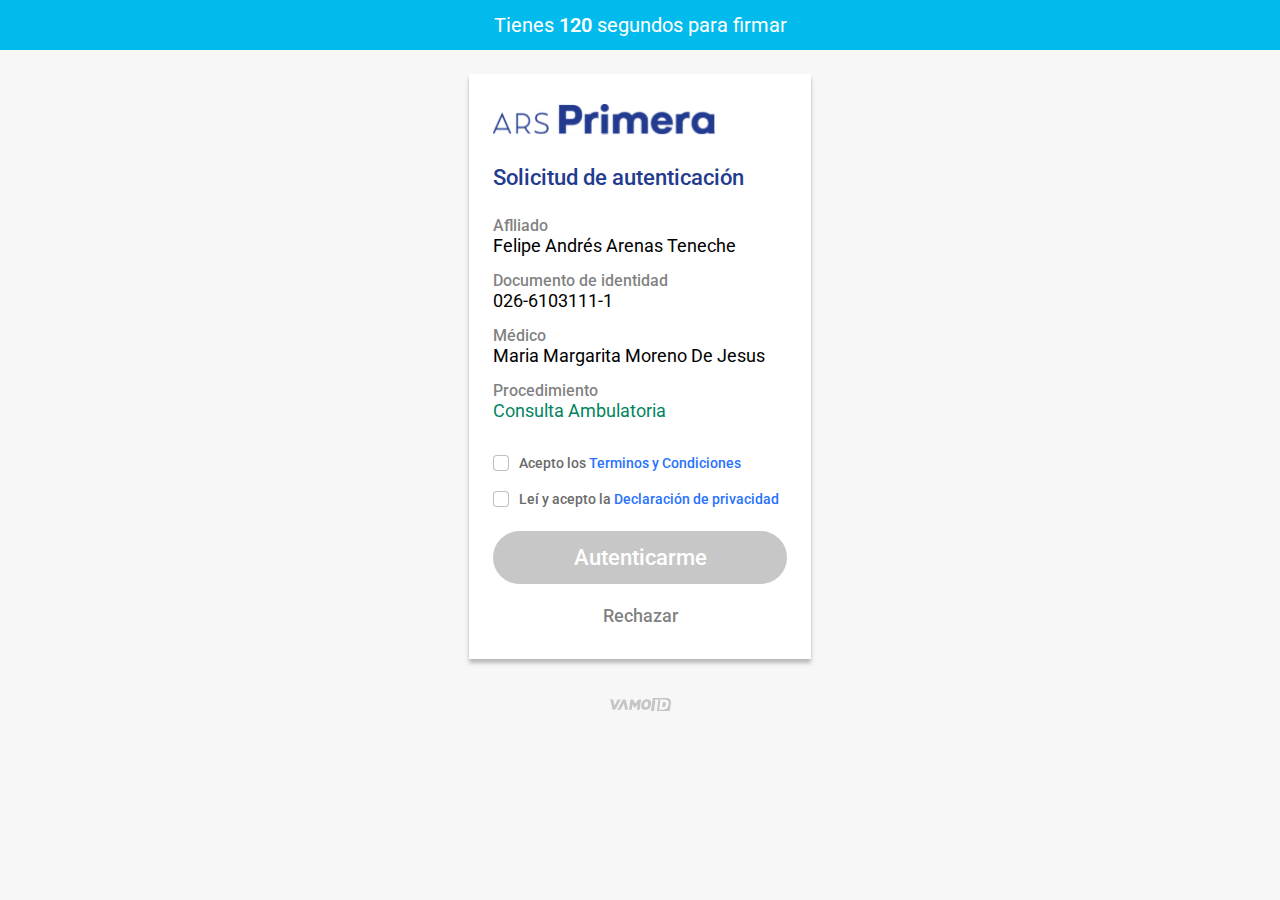
==== index.html @ 2e168176 "v-01" ====
<!doctype html>
<html lang="en">
  <head>
    <meta charset="utf-8">
    <meta name="viewport" content="width=device-width, initial-scale=1">
    <title>Bootstrap demo</title>
    <link rel="stylesheet" href="assets/css/bootstrap.min.css">
    <link rel="stylesheet" href="assets/css/main.css">
  </head>
  <body>
    <section class="mobo">
        <div class="form_layout">
            <div class="form_layout_header">
                <div class="form_header_tittle">Tienes <span>120</span> segundos para firmar</div>
            </div>
            <div class="form_layout_body pb-0">
                <div class="form_layout_body_inner">
                    <div class="form_logo"><img class="img-fluid change__img" src="assets/img/ars-logo.svg" alt=""></div>
                    <div class="form_tittle">Solicitud de autenticación</div>
                    <div class="form_row">
                        <div class="form_row_small">Aflliado</div>
                        <div class="form_row_text">Felipe Andrés Arenas Teneche</div>
                    </div>
                    <div class="form_row">
                      <div class="form_row_small">Documento de identidad</div>
                      <div class="form_row_text">026-6103111-1</div>
                    </div>
                    <div class="form_row">
                      <div class="form_row_small">Médico</div>
                      <div class="form_row_text">Maria Margarita Moreno De Jesus</div>
                    </div>
                    <div class="form_row last">
                      <div class="form_row_small">Procedimiento</div>
                      <div class="form_row_text green">Consulta Ambulatoria</div>
                    </div>
                    <div class="form_checks">
                      <div class="form_check">
                        <input class="form-check-input shadow-none"  type="checkbox" value="" id="changeinfo" onclick="myInfo()">
                        <label class="form-check-label" for="changeinfo">
                          Acepto los <span>Terminos y Condiciones</span>
                        </label>
                      </div>
                      <div class="form_check mb-0">
                        <input class="form-check-input shadow-none"  type="checkbox" id="myCheck1" onclick="myFunction()">
                        <label class="form-check-label" for="myCheck1">
                          Leí y acepto la <span>Declaración de privacidad</span>
                        </label>
                      </div>
                    </div>


                    <div class="form_btns">
                      <div>
                        <button class="form_btn_next noactive" disabled  type="button" id="nextBtn" onclick="loader()">Autenticarme</button>
                        <button class="form_btn_rechazar"  type="button" >Rechazar</button>
                      </div>
                    </div>
                </div>    
            </div>
            <div class="form_logo_end"><img class="img-fluid" src="assets/img/vamoid.svg" alt=""></div>
        </div>
        <!-- === -->
        
        <script>
        function myFunction() {
          var checkBox = document.getElementById("myCheck1");
          if (checkBox.checked == true){
            document.querySelector(".form_btn_next" ).className = "form_btn_next active";
            document.querySelector(".form_btn_next.active").disabled = false;
            
          } else {
            document.querySelector(".form_btn_next").className = "form_btn_next noactive";
            document.querySelector(".form_btn_next.noactive").disabled = true;
          }
        }
        function myInfo() {
          var checkBox = document.getElementById("changeinfo");
          if (checkBox.checked){
            document.querySelector(".img-fluid.change__img").src='assets/img/humano.svg';
            document.querySelector(".form_row_small").innerHTML = "Nombre y apellido";
          } else {
            document.querySelector(".img-fluid.change__img").src='assets/img/ars-logo.svg';
            document.querySelector(".form_row_small").innerHTML = "Solicitud de autenticación";
          }
        }
        function loader() {
          document.querySelector(".full_loader").style.display = "block" ;
          
        }
        </script>
    </section>
    <div class="full_loader mx-auto">
      <div class="full_loader_logo text-center"><img class="img-fluid" src="assets/img/loaded.svg" alt=""></div>
      <div class="full_loader_text">
        ¡Procedimiento<br>autorizado!
      </div>
      <div class="full_loader_logo_two text-center mx-auto"><img class="img-fluid w-100" src="assets/img/vamoid.svg" alt=""></div>

    </div>



    
    <script src="assets/js/bootstrap.bundle.min.js"></script>
    <script src="assets/js/main.js"></script>
  </body>
</html>
---- assets/css/main.css ----
@import url('https://fonts.googleapis.com/css2?family=Roboto:ital,wght@0,100;0,300;0,400;0,500;0,700;0,900;1,100;1,300;1,400;1,500;1,700;1,900&display=swap');
:root {
    --roboto:'Roboto', sans-serif;
}
body {
    padding: 0;
    margin: 0;
    box-sizing: border-box;
    font-family: var(--roboto);
}
body {
    background: #E5E5E5;
    /* display: flex;
    justify-content: center;
    align-items: center;
    min-height: 100vh; */
}
* {
    font-family: var(--roboto);
}

.mobo {
    margin: auto;
    /* max-width: 390px; */
    width: 100%;
    background: #F7F7F7;
    min-height: 100vh;
}
.form_layout_header {
    width: 100%;
    background: #00BBEC;
    padding: 14px 40px 13px;
}
.form_header_tittle {
    font-family: var(--roboto);
    font-weight: 400;
    font-size: 20px;
    line-height: 23px;
    text-align: center;
    color: #FFFFFF;
}
.form_header_tittle span {
    font-family: var(--roboto);
    font-weight: 600;
}
.form_layout_body {
    padding: 24px;
    max-width: 390px;
    margin: auto;
}
.form_layout_body_inner {
    padding: 30px 24px;
}
.form_logo {
    margin-bottom: 30px;
}
.form_layout .form_tittle {
    margin-bottom: 25px;
    font-weight: 500;
    font-size: 22px;
    line-height: 26px;
    color: #233B8E;
}
.form_row {
    margin-bottom: 15px;
}
.form_row_small {
    font-weight: 500;
    font-size: 16px;
    line-height: 19px;
    color: rgba(0, 0, 0, 0.5);
}
.form_row_text {
    font-weight: 400;
    font-size: 18px;
    line-height: 21px;
    color: #000000;
}
.form_row_text.green {
    color: #008562;
}
.form_row.last {
    margin-bottom: 30px;
}
.form_checks {
    margin-bottom: 20px;
}
.form_checks .form-check-label {
    font-weight: 500;
    font-size: 14px;
    line-height: 16px;
    color: #6B6B6B;
    margin-left: 6px;
}
.form_checks .form-check-label span {
    color: #2972FE;
}
.form_checks .form_check {
    margin-bottom: 12px;
}

/* Hide all steps by default: */
.tab {
display: none;

}
.form_layout_body_inner {
    background: #FFFFFF;
box-shadow: 0px 4px 4px rgba(0, 0, 0, 0.25);
}
/* Make circles that indicate the steps of the form: */
.step {
    height: 15px;
    width: 15px;
    margin: 0 2px;
    background-color: #bbbbbb;
    border: none;  
    border-radius: 50%;
    display: inline-block;
    opacity: 0.5;
}

.form_btns {

}
.step.active {
    opacity: 1;
}
#prevBtn,#nextBtn {
    background: #C7C7C7;
    border-radius: 200px;
    padding: 14px 0 13px;
    display: block;
    width: 100%;
    font-weight: 500;
    font-size: 22px;
    line-height: 26px;
    text-align: center;
    color: #FFFFFF;
    border: none;
}
.form_btn_prev {
    display: none;
}
.form_btn_rechazar {
    font-weight: 500;
    font-size: 18px;
    line-height: 21px;
    text-align: center;
    color: rgba(0, 0, 0, 0.5);
    border: none;
    box-shadow: none;
    margin-top: 20px;
    margin-bottom: 0px;
    width: 100%;
    background: none;
}
.form_btn_next.active {
    background: #008562 !important;
}
.form_logo_end {
    margin-top: 33px;
    text-align: center;
}


.full_loader {
    background: #F7F7F7;
    position: fixed;
    /* position: absolute; */
    /* max-width: 390px; */
    width: 100%;
    height: 100vh;
    z-index: 99;
    inset: 0;
    padding-top: 7vh;
    display: none;
}
.full_loader_text {
    font-weight: 500;
    font-size: 35px;
    line-height: 41px;
    text-align: center;
    color: #008562;
    margin-top: 12px;
}
.full_loader_logo_two {
    margin-top:40vh;
    width: 160px;
}

@media (max-width:380px) {
    .form_layout_header {
        padding: 14px 15px 13px;
    }
    .form_layout_body {
        padding: 12px;
    }
    .form_layout_body_inner {
        padding: 25px 15px;
    }
    .form_checks .form-check-label {
        font-size: 13px;
        line-height: 14px;
        margin-left: 3px;
    }
    .form_layout .form_tittle {
        margin-bottom: 22px;
        font-size: 20px;
        line-height: 22px;
    }
    .form_logo {
        margin-bottom: 26px;
    }
    .form_row {
        margin-bottom: 12px;
    }
    .form_row_text {
        font-size: 16px;
    }
    .form_row_small {
        font-size: 14px;
        line-height: 16px;
    }
    #prevBtn, #nextBtn {
        padding: 11px 0 12px;
        font-size: 20px;
        line-height: 26px;
    }
    .form_btn_rechazar {
        font-size: 16px;
        line-height: 21px;
        margin-top: 15px;
    }
}
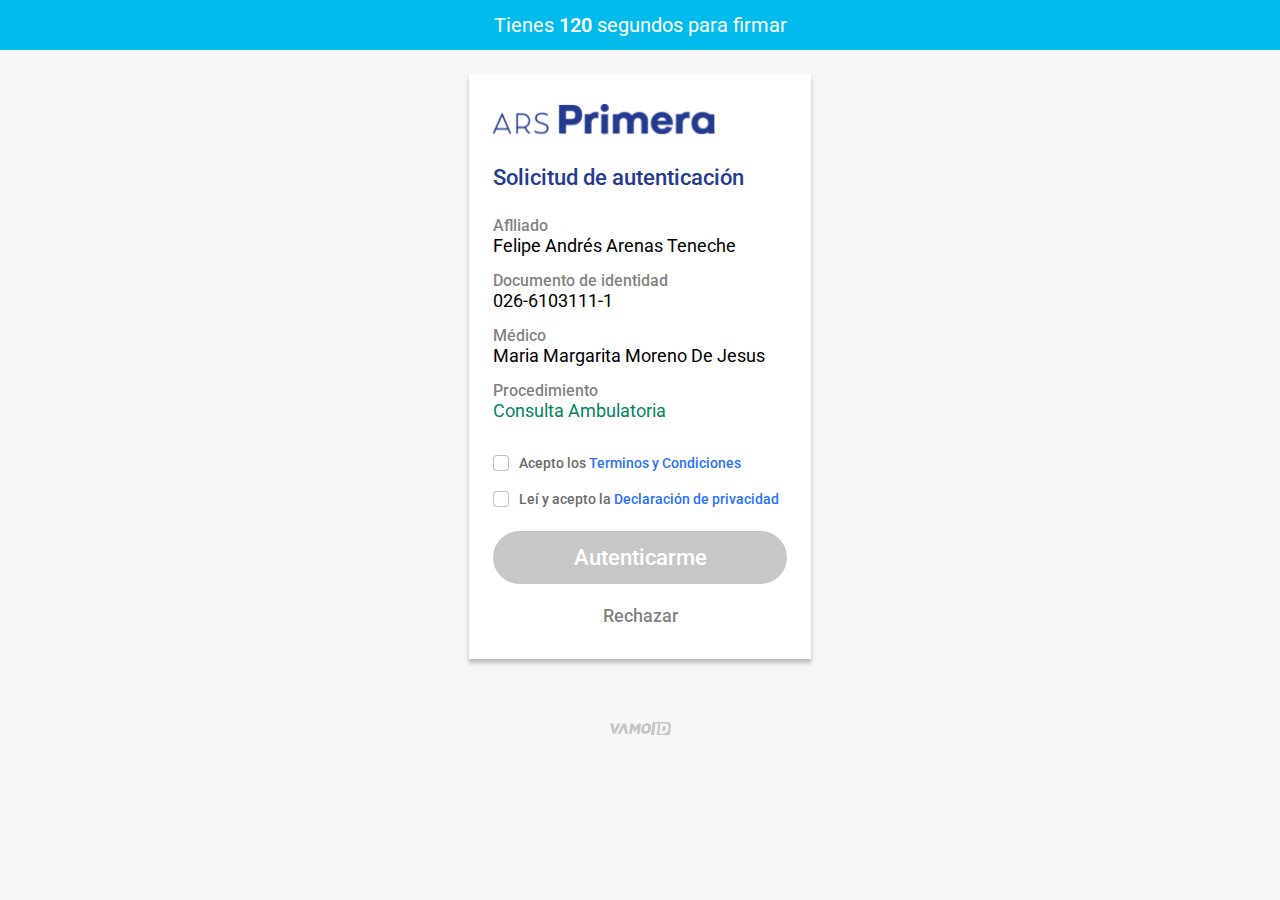
==== commit 991d5fde: "v-03" ====
--- a/index.html
+++ b/index.html
@@ -3,7 +3,7 @@
   <head>
     <meta charset="utf-8">
     <meta name="viewport" content="width=device-width, initial-scale=1">
-    <title>Bootstrap demo</title>
+    <title>Formulario</title>
     <link rel="stylesheet" href="assets/css/bootstrap.min.css">
     <link rel="stylesheet" href="assets/css/main.css">
   </head>
@@ -13,7 +13,7 @@
             <div class="form_layout_header">
                 <div class="form_header_tittle">Tienes <span>120</span> segundos para firmar</div>
             </div>
-            <div class="form_layout_body pb-0">
+            <div class="form_layout_body">
                 <div class="form_layout_body_inner">
                     <div class="form_logo"><img class="img-fluid change__img" src="assets/img/ars-logo.svg" alt=""></div>
                     <div class="form_tittle">Solicitud de autenticación</div>
@@ -37,13 +37,13 @@
                       <div class="form_check">
                         <input class="form-check-input shadow-none"  type="checkbox" value="" id="changeinfo" onclick="myInfo()">
                         <label class="form-check-label" for="changeinfo">
-                          Acepto los <span>Terminos y Condiciones</span>
+                          Acepto los <span><a href="#">Terminos y Condiciones</a></span>
                         </label>
                       </div>
                       <div class="form_check mb-0">
                         <input class="form-check-input shadow-none"  type="checkbox" id="myCheck1" onclick="myFunction()">
                         <label class="form-check-label" for="myCheck1">
-                          Leí y acepto la <span>Declaración de privacidad</span>
+                          Leí y acepto la <span><a href="#">Declaración de privacidad</a></span>
                         </label>
                       </div>
                     </div>
@@ -61,33 +61,7 @@
         </div>
         <!-- === -->
         
-        <script>
-        function myFunction() {
-          var checkBox = document.getElementById("myCheck1");
-          if (checkBox.checked == true){
-            document.querySelector(".form_btn_next" ).className = "form_btn_next active";
-            document.querySelector(".form_btn_next.active").disabled = false;
-            
-          } else {
-            document.querySelector(".form_btn_next").className = "form_btn_next noactive";
-            document.querySelector(".form_btn_next.noactive").disabled = true;
-          }
-        }
-        function myInfo() {
-          var checkBox = document.getElementById("changeinfo");
-          if (checkBox.checked){
-            document.querySelector(".img-fluid.change__img").src='assets/img/humano.svg';
-            document.querySelector(".form_row_small").innerHTML = "Nombre y apellido";
-          } else {
-            document.querySelector(".img-fluid.change__img").src='assets/img/ars-logo.svg';
-            document.querySelector(".form_row_small").innerHTML = "Solicitud de autenticación";
-          }
-        }
-        function loader() {
-          document.querySelector(".full_loader").style.display = "block" ;
-          
-        }
-        </script>
+
     </section>
     <div class="full_loader mx-auto">
       <div class="full_loader_logo text-center"><img class="img-fluid" src="assets/img/loaded.svg" alt=""></div>
@@ -97,9 +71,6 @@
       <div class="full_loader_logo_two text-center mx-auto"><img class="img-fluid w-100" src="assets/img/vamoid.svg" alt=""></div>
 
     </div>
-
-
-
     
     <script src="assets/js/bootstrap.bundle.min.js"></script>
     <script src="assets/js/main.js"></script>
--- a/assets/css/main.css
+++ b/assets/css/main.css
@@ -18,6 +18,9 @@
 * {
     font-family: var(--roboto);
 }
+a {
+    text-decoration: none;
+}
 
 .mobo {
     margin: auto;
@@ -92,7 +95,7 @@
     color: #6B6B6B;
     margin-left: 6px;
 }
-.form_checks .form-check-label span {
+.form_checks .form-check-label span a {
     color: #2972FE;
 }
 .form_checks .form_check {
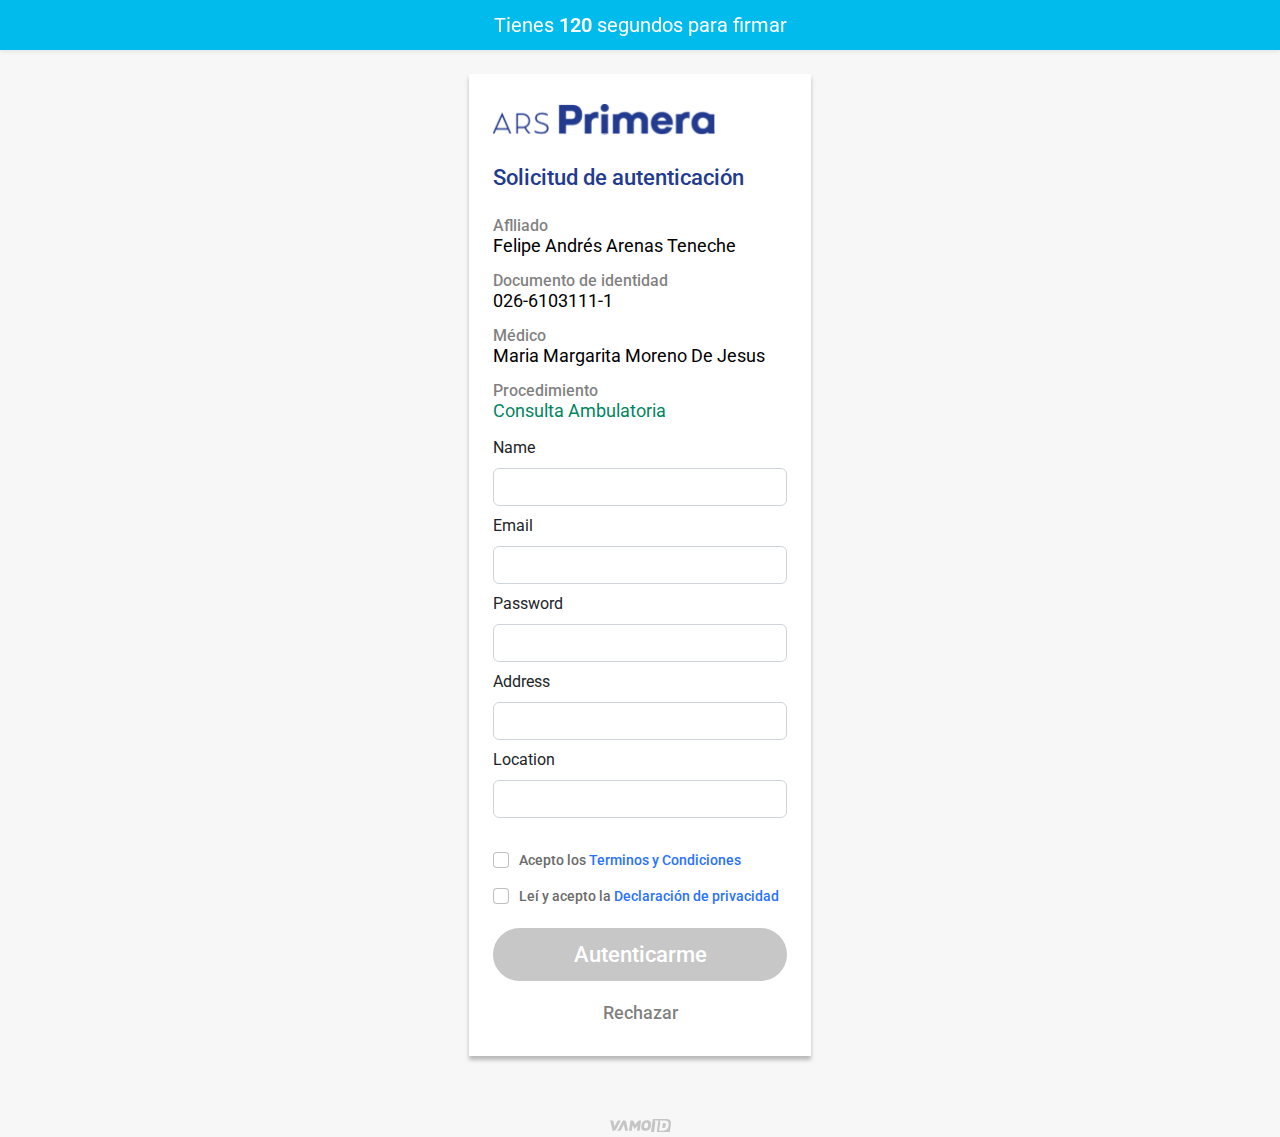
==== commit f4b242ff: "v-05" ====
--- a/index.html
+++ b/index.html
@@ -10,7 +10,7 @@
   <body>
     <section class="mobo">
         <div class="form_layout">
-            <div class="form_layout_header">
+            <div class="form_layout_header shadow-sm position-fixed top-0">
                 <div class="form_header_tittle">Tienes <span>120</span> segundos para firmar</div>
             </div>
             <div class="form_layout_body">
@@ -29,10 +29,33 @@
                       <div class="form_row_small">Médico</div>
                       <div class="form_row_text">Maria Margarita Moreno De Jesus</div>
                     </div>
-                    <div class="form_row last">
+                    <div class="form_row">
                       <div class="form_row_small">Procedimiento</div>
                       <div class="form_row_text green">Consulta Ambulatoria</div>
                     </div>
+                    <form class="form_row last">
+                      <div class="mb-2">
+                        <label for="exampleInputtext1" class="form-label">Name</label>
+                        <input type="text" class="form-control" id="exampleInputtext1">
+                      </div>
+                      <div class="mb-2">
+                        <label for="exampleInputEmail1" class="form-label">Email</label>
+                        <input type="email" class="form-control" id="exampleInputEmail1" aria-describedby="emailHelp">
+                      </div>
+                      <div class="mb-2">
+                        <label for="exampleInputPassword1" class="form-label">Password</label>
+                        <input type="password" class="form-control" id="exampleInputPassword1">
+                      </div>
+                      <div class="mb-2">
+                        <label for="exampleInputEmail1" class="form-label">Address</label>
+                        <input type="email" class="form-control" id="exampleInputEmail1" aria-describedby="emailHelp">
+                      </div>
+                      <div class="mb-2">
+                        <label for="exampleInputEmail1" class="form-label">Location</label>
+                        <input type="email" class="form-control" id="exampleInputEmail1" aria-describedby="emailHelp">
+                      </div>
+                      
+                    </form>
                     <div class="form_checks">
                       <div class="form_check">
                         <input class="form-check-input shadow-none"  type="checkbox" value="" id="changeinfo" onclick="myInfo()">
@@ -51,27 +74,28 @@
 
                     <div class="form_btns">
                       <div>
-                        <button class="form_btn_next noactive" disabled  type="button" id="nextBtn" onclick="loader()">Autenticarme</button>
-                        <button class="form_btn_rechazar"  type="button" >Rechazar</button>
+                        <button  class="form_btn_next noactive" type="button" id="nextBtn" onclick="loader()">Autenticarme</button>
+                        <button class="form_btn_rechazar"  type="button" onclick="loader_gif()" >Rechazar</button>
                       </div>
                     </div>
                 </div>    
             </div>
             <div class="form_logo_end"><img class="img-fluid" src="assets/img/vamoid.svg" alt=""></div>
         </div>
-        <!-- === -->
-        
-
     </section>
+    <div id="hideDiv">
+      <div class="load_gif">
+        <div class="loading"></div>
+      </div>
+    </div>
     <div class="full_loader mx-auto">
       <div class="full_loader_logo text-center"><img class="img-fluid" src="assets/img/loaded.svg" alt=""></div>
       <div class="full_loader_text">
         ¡Procedimiento<br>autorizado!
       </div>
       <div class="full_loader_logo_two text-center mx-auto"><img class="img-fluid w-100" src="assets/img/vamoid.svg" alt=""></div>
-
     </div>
-    
+    <script src="https://cdnjs.cloudflare.com/ajax/libs/jquery/3.3.1/jquery.min.js"></script>
     <script src="assets/js/bootstrap.bundle.min.js"></script>
     <script src="assets/js/main.js"></script>
   </body>
--- a/assets/css/main.css
+++ b/assets/css/main.css
@@ -1,39 +1,41 @@
 @import url('https://fonts.googleapis.com/css2?family=Roboto:ital,wght@0,100;0,300;0,400;0,500;0,700;0,900;1,100;1,300;1,400;1,500;1,700;1,900&display=swap');
+
 :root {
-    --roboto:'Roboto', sans-serif;
-}
+    --roboto: 'Roboto', sans-serif;
+}
+
 body {
     padding: 0;
     margin: 0;
     box-sizing: border-box;
     font-family: var(--roboto);
 }
+
 body {
     background: #E5E5E5;
-    /* display: flex;
-    justify-content: center;
-    align-items: center;
-    min-height: 100vh; */
-}
+}
+
 * {
     font-family: var(--roboto);
 }
+
 a {
     text-decoration: none;
 }
 
 .mobo {
     margin: auto;
-    /* max-width: 390px; */
     width: 100%;
     background: #F7F7F7;
     min-height: 100vh;
 }
+
 .form_layout_header {
     width: 100%;
     background: #00BBEC;
     padding: 14px 40px 13px;
 }
+
 .form_header_tittle {
     font-family: var(--roboto);
     font-weight: 400;
@@ -42,21 +44,27 @@
     text-align: center;
     color: #FFFFFF;
 }
+
 .form_header_tittle span {
     font-family: var(--roboto);
     font-weight: 600;
 }
+
 .form_layout_body {
     padding: 24px;
     max-width: 390px;
     margin: auto;
-}
+    margin-top: 50px;
+}
+
 .form_layout_body_inner {
     padding: 30px 24px;
 }
+
 .form_logo {
     margin-bottom: 30px;
 }
+
 .form_layout .form_tittle {
     margin-bottom: 25px;
     font-weight: 500;
@@ -64,30 +72,37 @@
     line-height: 26px;
     color: #233B8E;
 }
+
 .form_row {
     margin-bottom: 15px;
 }
+
 .form_row_small {
     font-weight: 500;
     font-size: 16px;
     line-height: 19px;
     color: rgba(0, 0, 0, 0.5);
 }
+
 .form_row_text {
     font-weight: 400;
     font-size: 18px;
     line-height: 21px;
     color: #000000;
 }
+
 .form_row_text.green {
     color: #008562;
 }
+
 .form_row.last {
     margin-bottom: 30px;
 }
+
 .form_checks {
     margin-bottom: 20px;
 }
+
 .form_checks .form-check-label {
     font-weight: 500;
     font-size: 14px;
@@ -95,41 +110,42 @@
     color: #6B6B6B;
     margin-left: 6px;
 }
+
 .form_checks .form-check-label span a {
     color: #2972FE;
 }
+
 .form_checks .form_check {
     margin-bottom: 12px;
 }
 
-/* Hide all steps by default: */
 .tab {
-display: none;
-
-}
+    display: none;
+
+}
+
 .form_layout_body_inner {
     background: #FFFFFF;
-box-shadow: 0px 4px 4px rgba(0, 0, 0, 0.25);
-}
-/* Make circles that indicate the steps of the form: */
+    box-shadow: 0px 4px 4px rgba(0, 0, 0, 0.25);
+}
+
 .step {
     height: 15px;
     width: 15px;
     margin: 0 2px;
     background-color: #bbbbbb;
-    border: none;  
+    border: none;
     border-radius: 50%;
     display: inline-block;
     opacity: 0.5;
 }
 
-.form_btns {
-
-}
 .step.active {
     opacity: 1;
 }
-#prevBtn,#nextBtn {
+
+#prevBtn,
+#nextBtn {
     background: #C7C7C7;
     border-radius: 200px;
     padding: 14px 0 13px;
@@ -142,9 +158,11 @@
     color: #FFFFFF;
     border: none;
 }
+
 .form_btn_prev {
     display: none;
 }
+
 .form_btn_rechazar {
     font-weight: 500;
     font-size: 18px;
@@ -158,14 +176,54 @@
     width: 100%;
     background: none;
 }
+
 .form_btn_next.active {
     background: #008562 !important;
 }
+
 .form_logo_end {
     margin-top: 33px;
     text-align: center;
 }
 
+
+/* .full_loader {
+    background: #F7F7F7;
+    width: 100%;
+    height: 100vh;
+    inset: 0;
+    padding-top: 7vh;
+}
+.full_loader_text {
+    font-weight: 500;
+    font-size: 35px;
+    line-height: 41px;
+    text-align: center;
+    color: #008562;
+    margin-top: 12px;
+}
+.full_loader_logo_two {
+    margin-top:40vh;
+    width: 160px;
+} */
+.form_btn_next.noactive {
+    pointer-events: none;
+}
+
+.loading {
+    position: fixed;
+    width: 100%;
+    height: 100%;
+    overflow: hidden;
+    display: flex;
+    justify-content: center;
+    align-items: center;
+    background-image: url(../img/spinner.gif);
+    background-size: 150px;
+    background-repeat: no-repeat;
+    background-position: center;
+    inset: 0;
+}
 
 .full_loader {
     background: #F7F7F7;
@@ -179,6 +237,7 @@
     padding-top: 7vh;
     display: none;
 }
+
 .full_loader_text {
     font-weight: 500;
     font-size: 35px;
@@ -187,49 +246,84 @@
     color: #008562;
     margin-top: 12px;
 }
+
 .full_loader_logo_two {
-    margin-top:40vh;
+    margin-top: 40vh;
     width: 160px;
+}
+
+
+
+
+
+
+#hideDiv {
+    background: rgba(0, 0, 0, 0.446);
+    width: 100%;
+    margin: 0 auto;
+    height: 100vh;
+    position: fixed;
+    z-index: 999999;
+    top: 0;
+    display: flex;
+    justify-content: center;
+    align-items: center;
+    display: none;
+}
+.load_gif {
+    color: white;
+    font-size: 40px;
 }
 
 @media (max-width:380px) {
     .form_layout_header {
         padding: 14px 15px 13px;
     }
+
     .form_layout_body {
         padding: 12px;
     }
+
     .form_layout_body_inner {
         padding: 25px 15px;
     }
+
     .form_checks .form-check-label {
         font-size: 13px;
         line-height: 14px;
         margin-left: 3px;
     }
+
     .form_layout .form_tittle {
         margin-bottom: 22px;
         font-size: 20px;
         line-height: 22px;
     }
+
     .form_logo {
         margin-bottom: 26px;
     }
+
     .form_row {
         margin-bottom: 12px;
     }
+
     .form_row_text {
         font-size: 16px;
     }
+
     .form_row_small {
         font-size: 14px;
         line-height: 16px;
     }
-    #prevBtn, #nextBtn {
+
+    #prevBtn,
+    #nextBtn {
         padding: 11px 0 12px;
         font-size: 20px;
         line-height: 26px;
     }
+
     .form_btn_rechazar {
         font-size: 16px;
         line-height: 21px;
